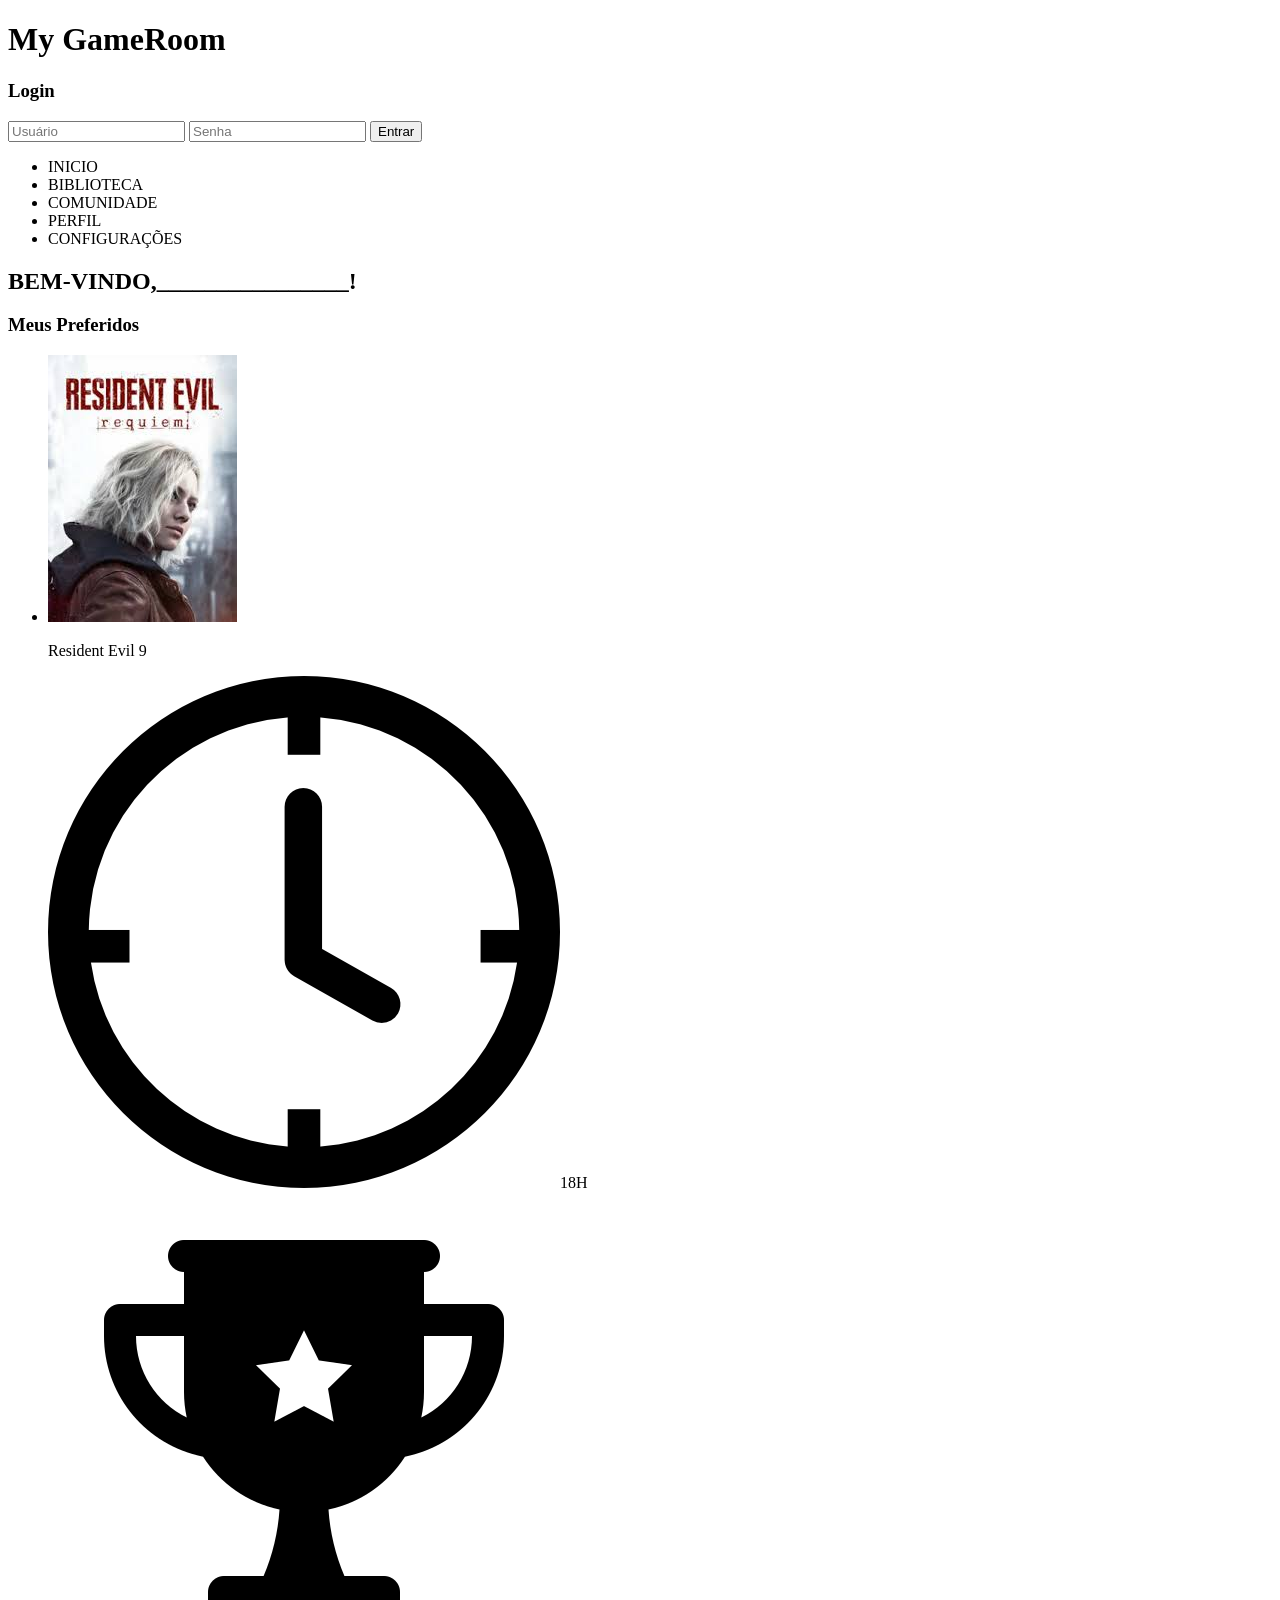
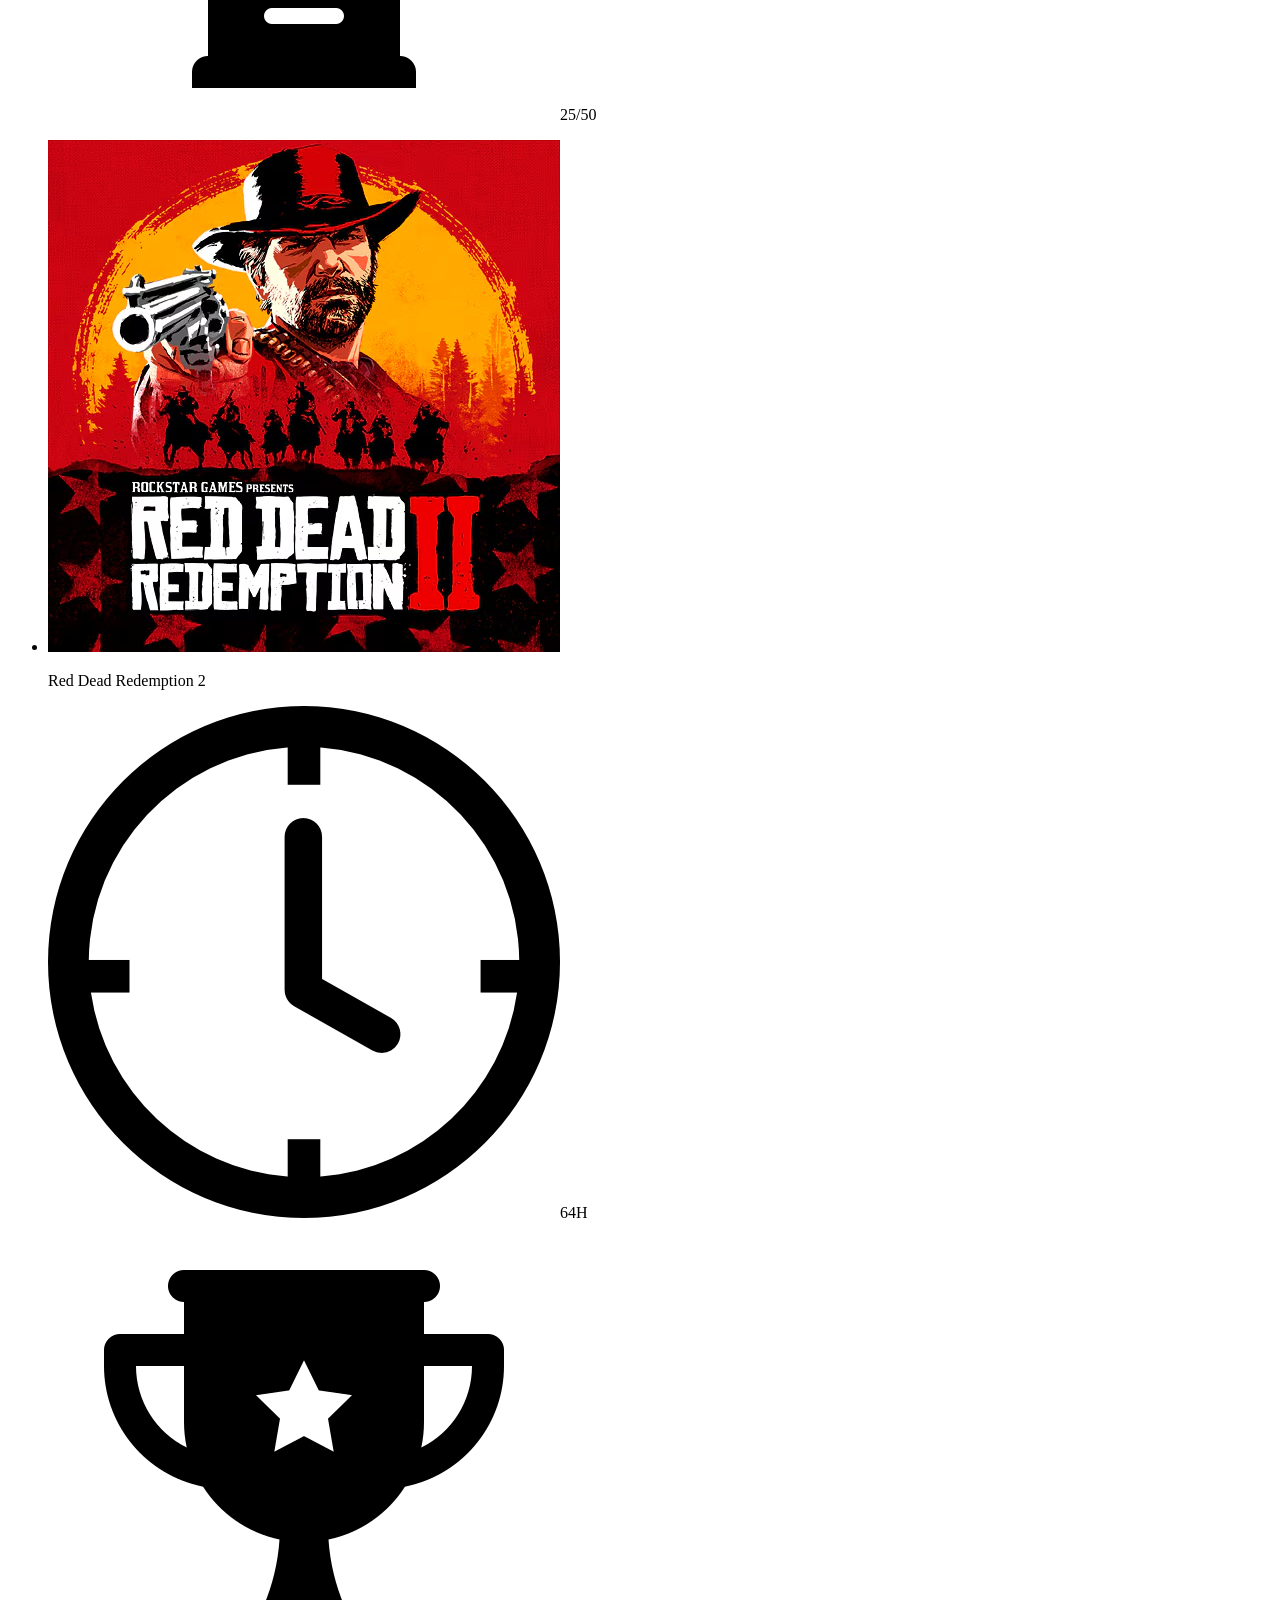
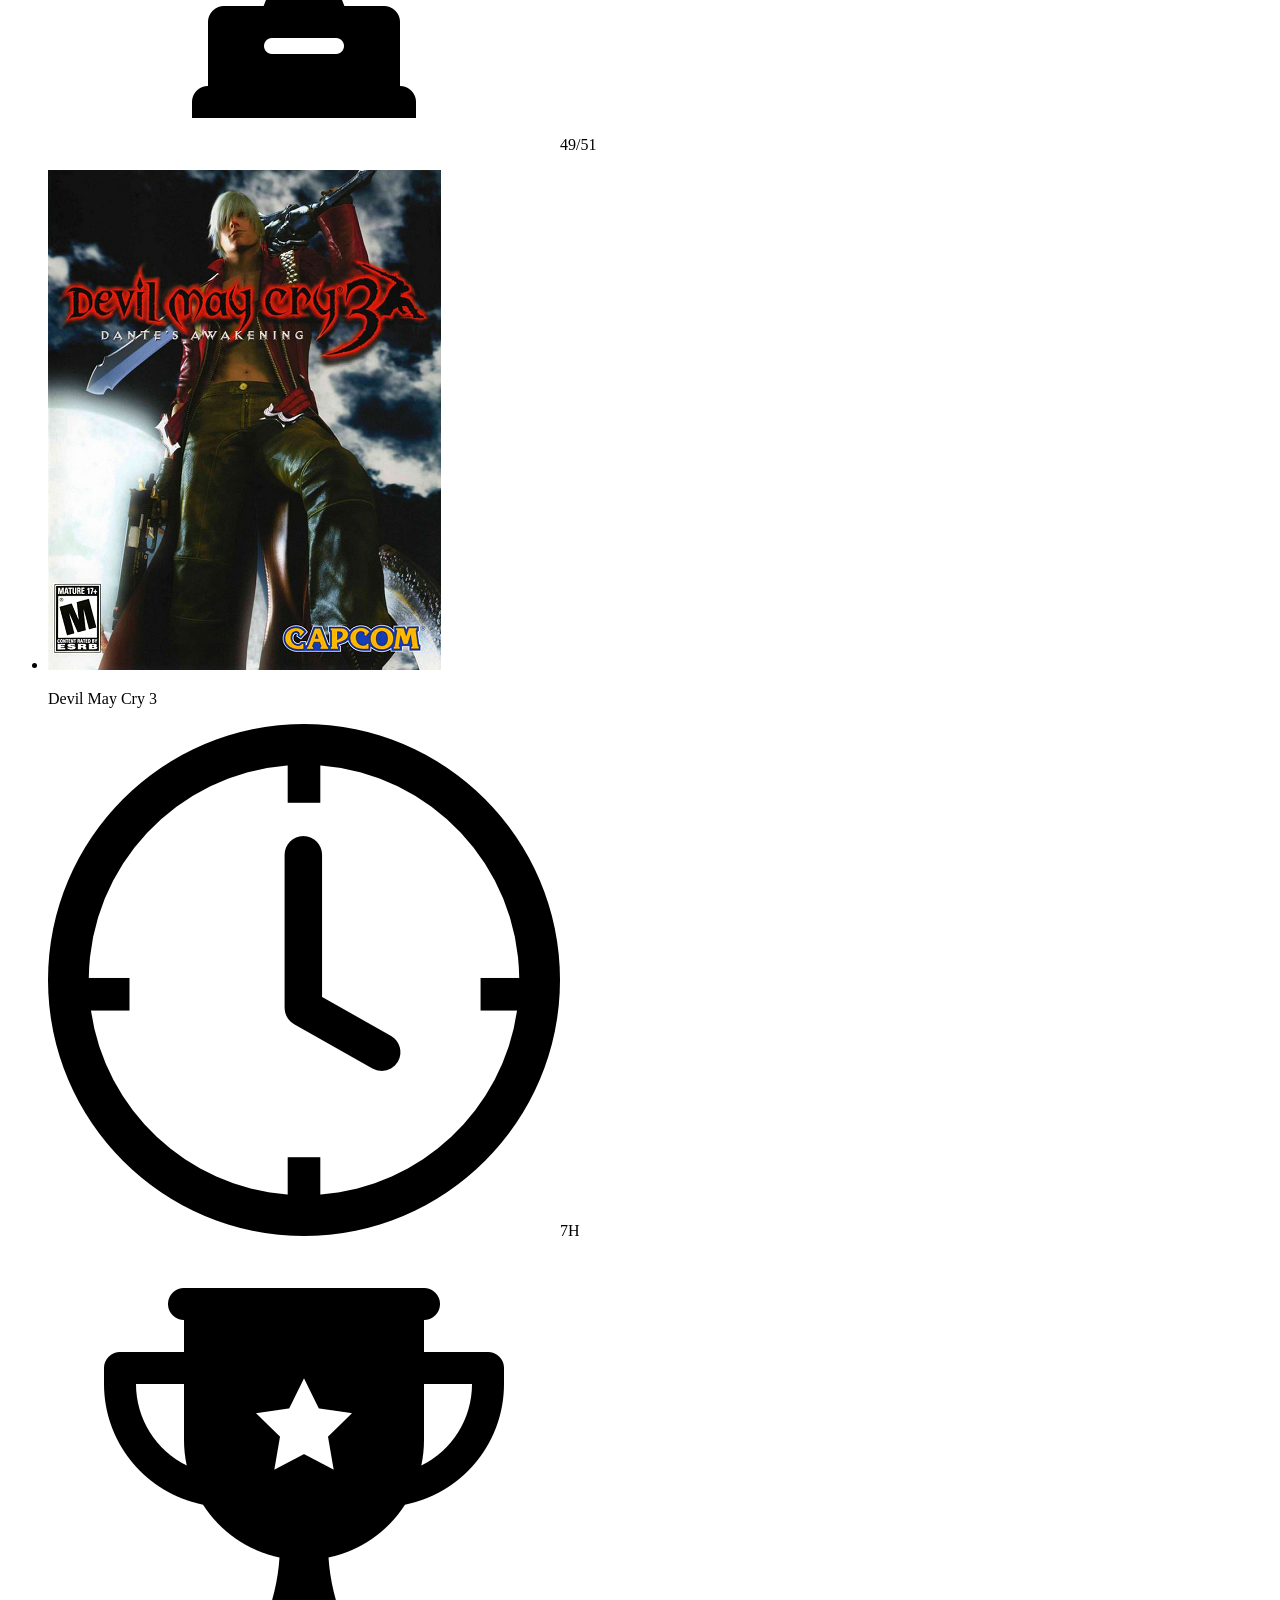
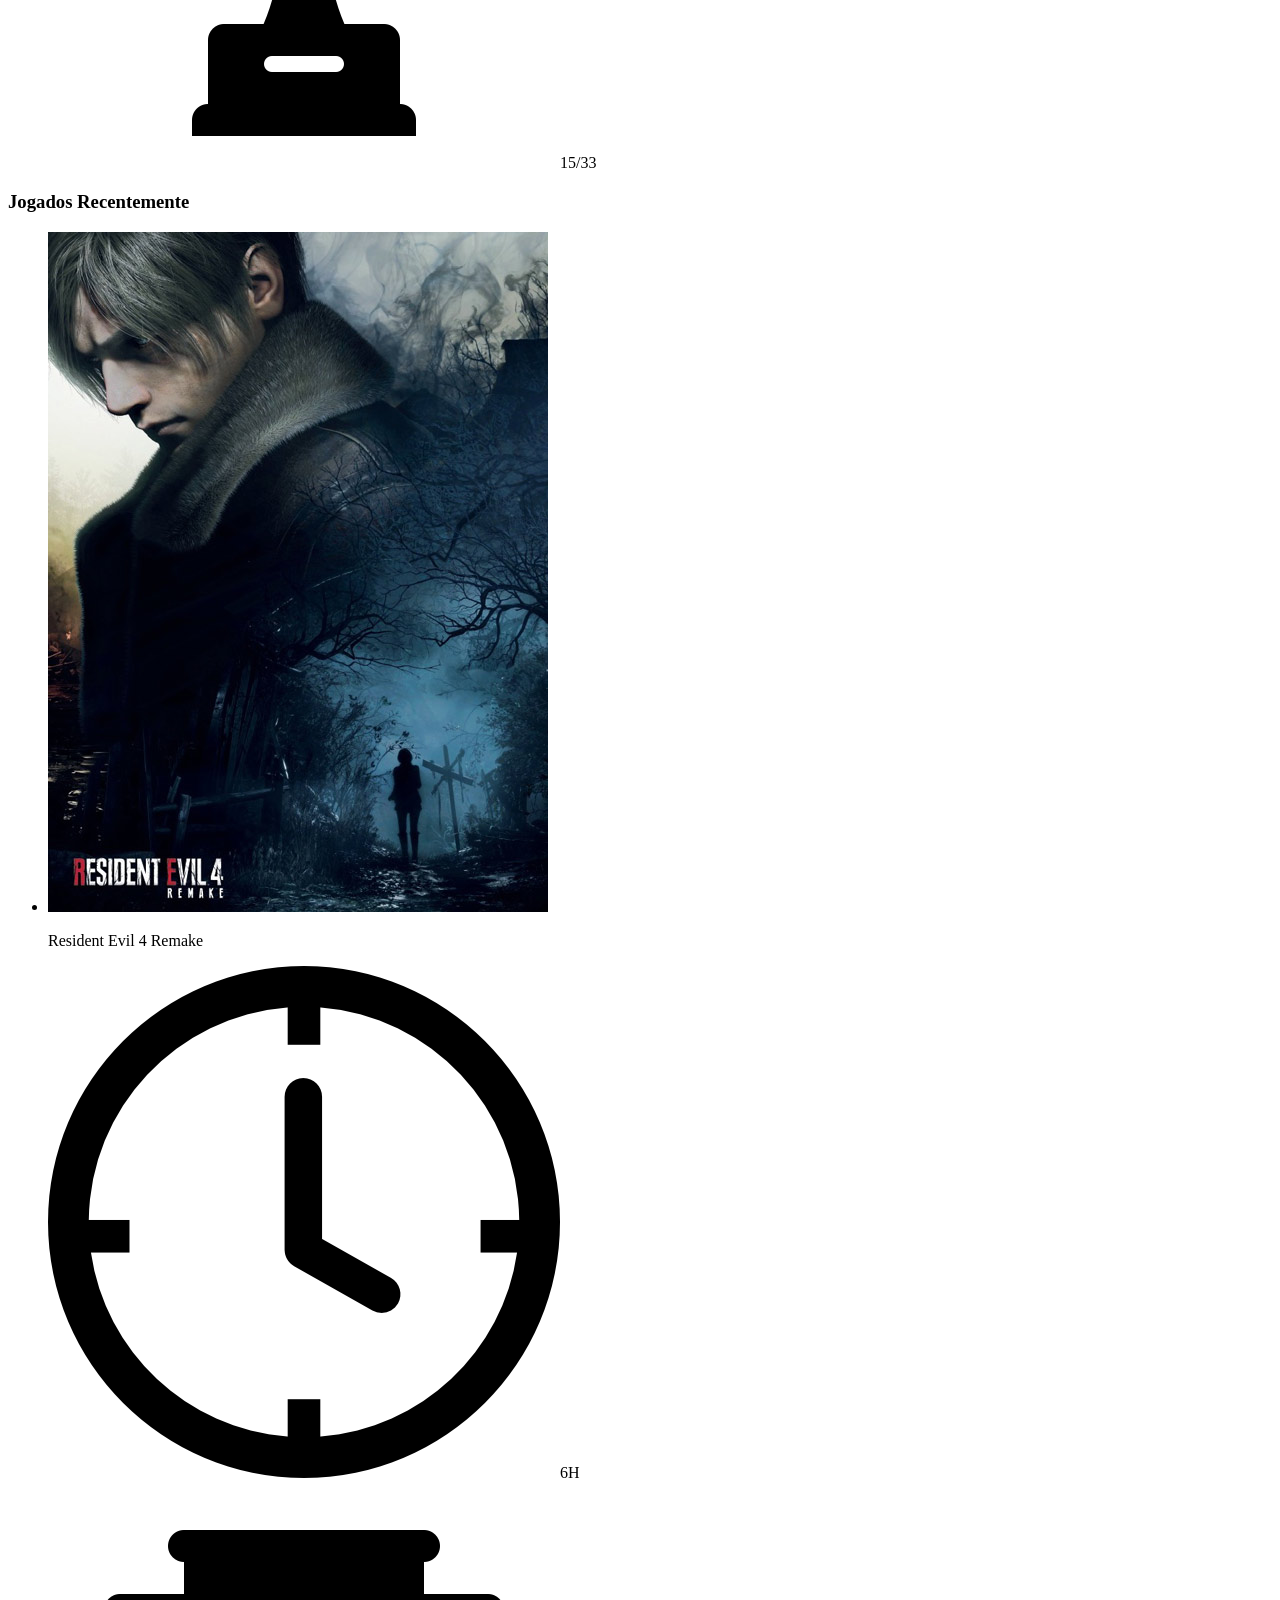
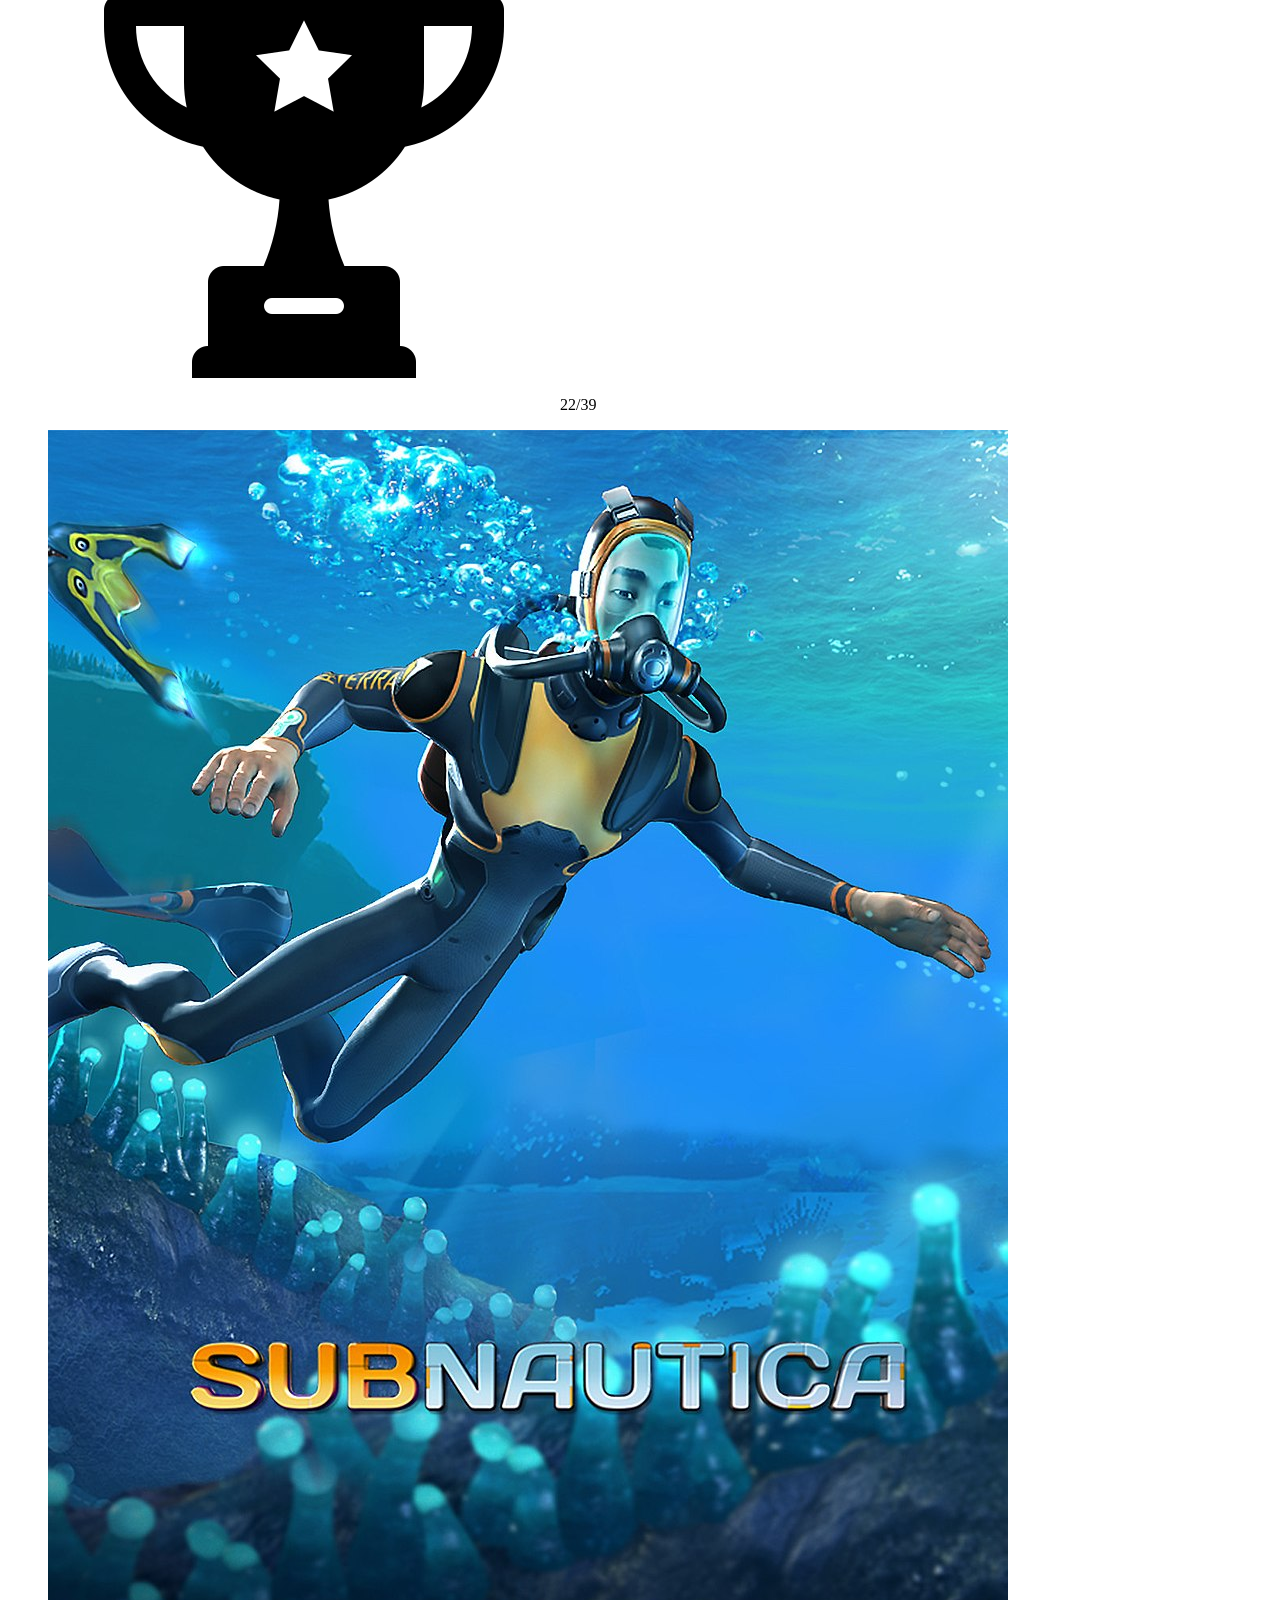
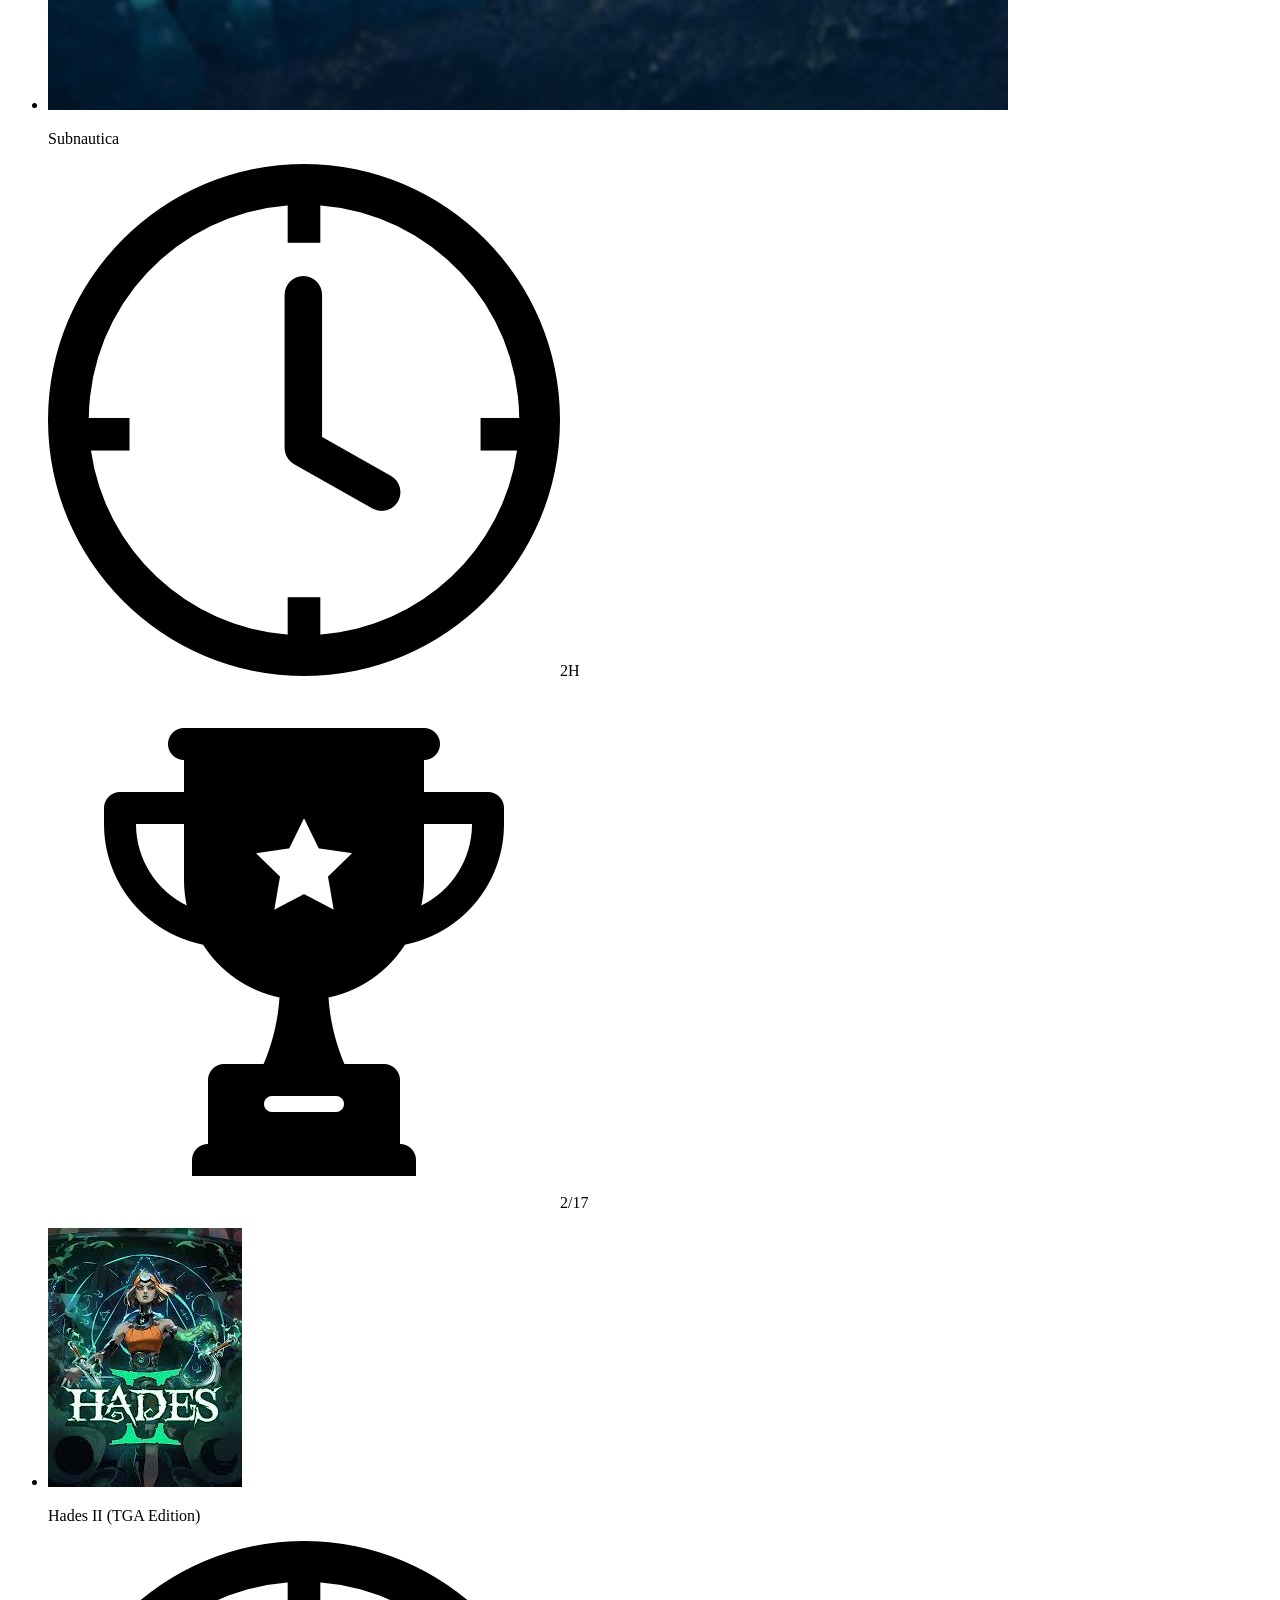
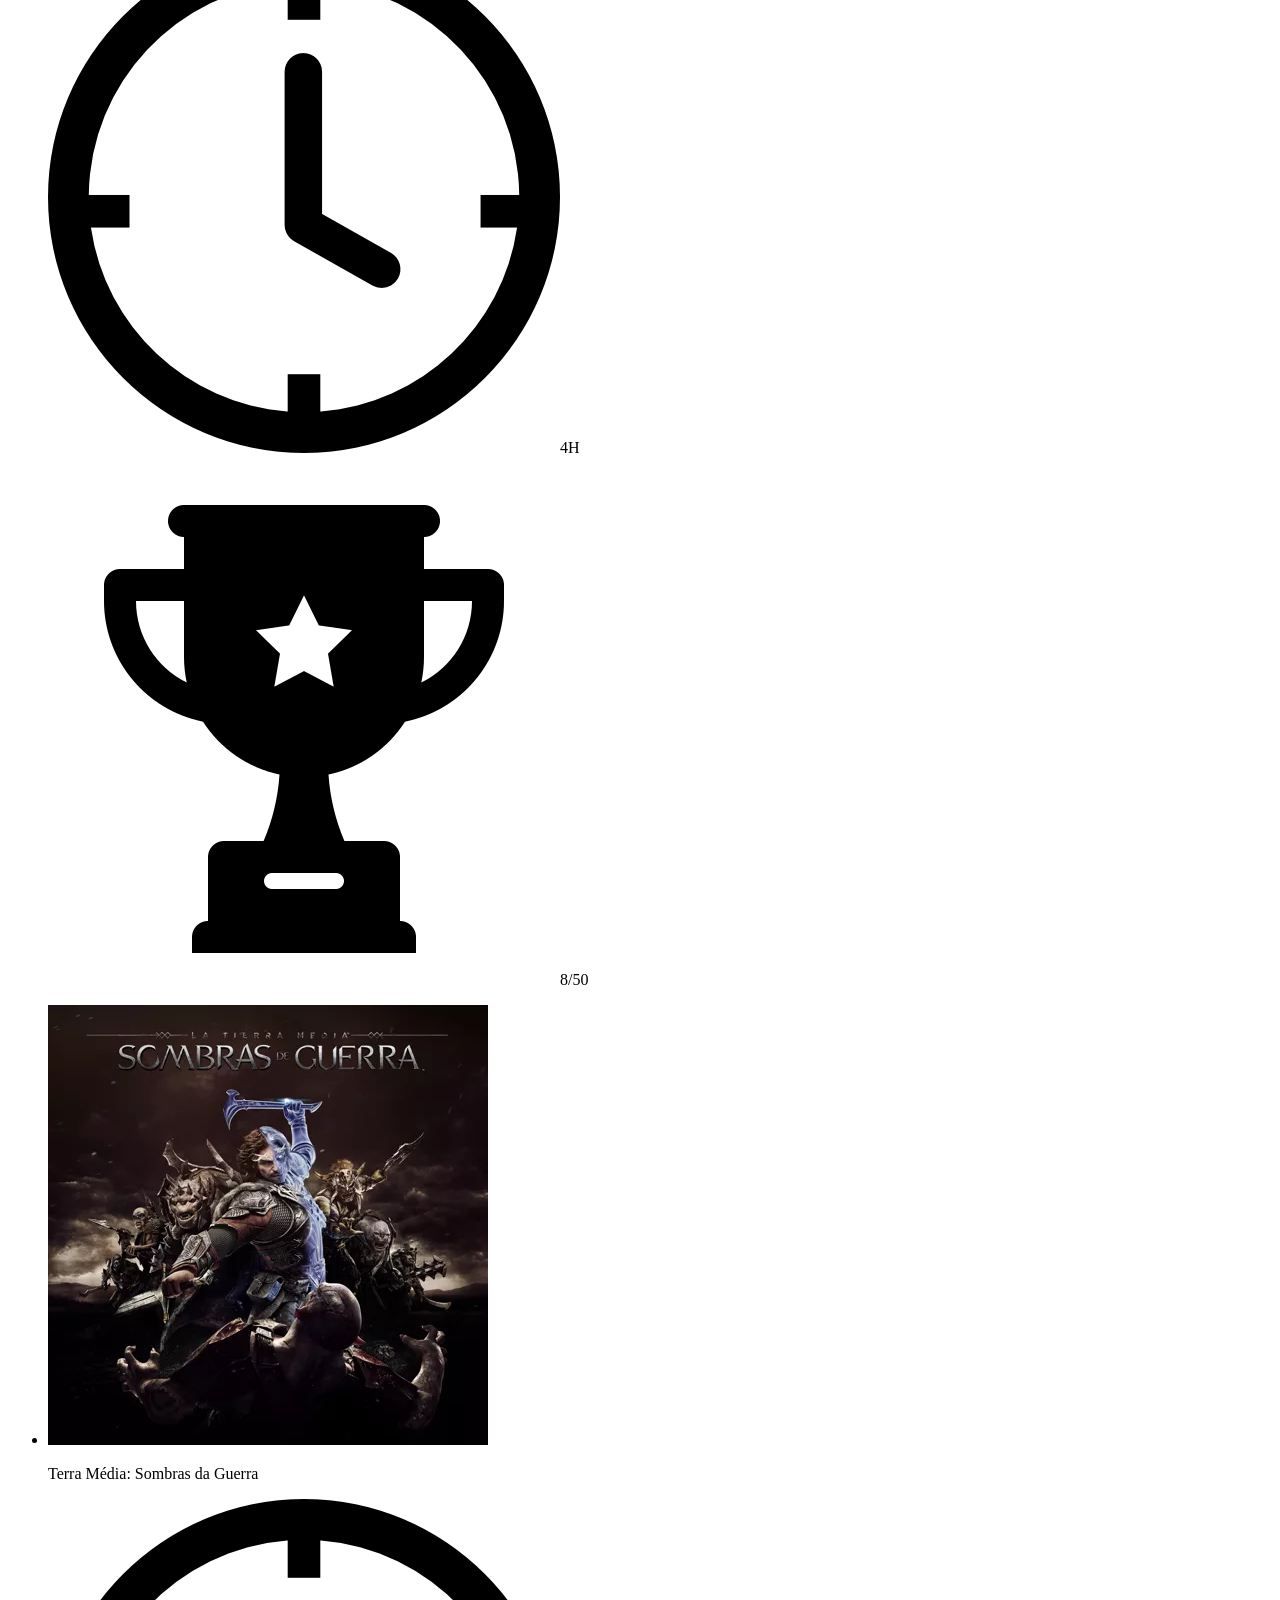
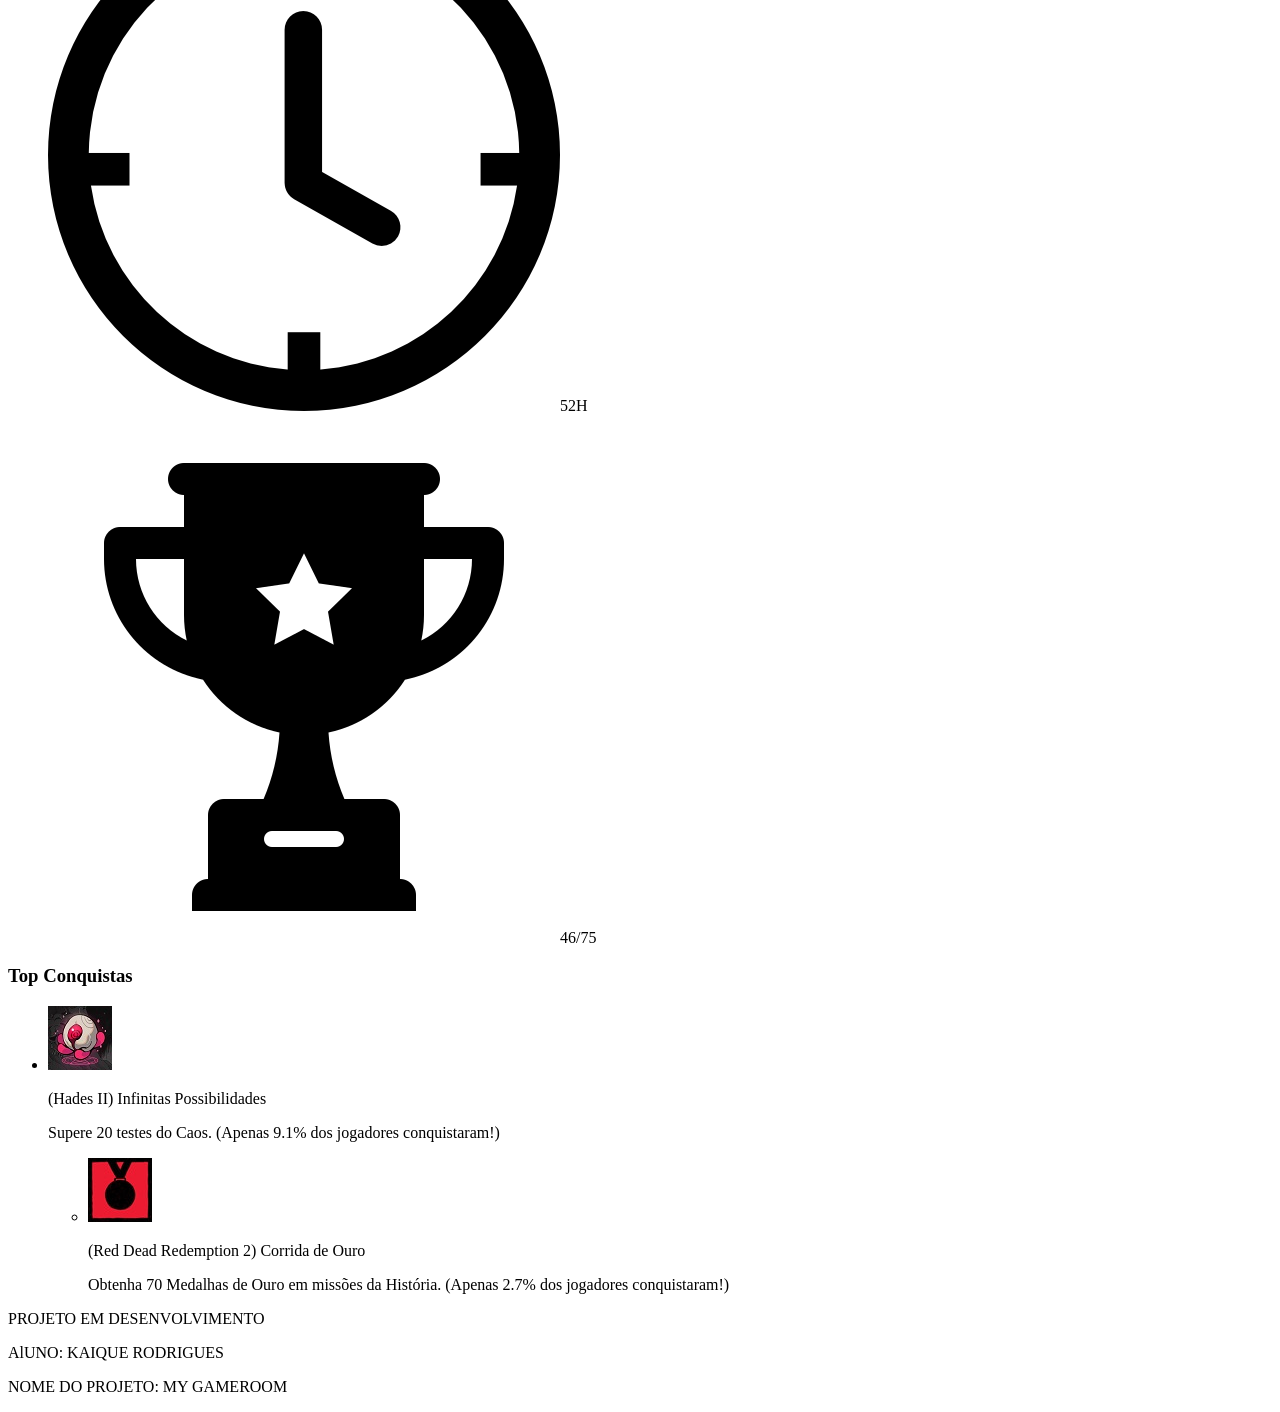
==== public/home.html @ f46827d4 "Estrutura CSS e Imagens do projeto anterior adicionado." ====
<!DOCTYPE html>
<html lang="PT-BR">

<head>
    <meta charset="UTF-8">
    <meta name="viewport" content="width=device-width, initial-scale=1.0">
    <title>My GameRoom</title>
    <link rel="stylesheet" href="style.css">
    <link rel="preconnect" href="https://fonts.googleapis.com">
<link rel="preconnect" href="https://fonts.gstatic.com" crossorigin>
<link href="https://fonts.googleapis.com/css2?family=Exo+2:ital,wght@0,100..900;1,100..900&family=Montserrat:ital,wght@0,100..900;1,100..900&display=swap" rel="stylesheet">

<body> 
    
    
    <header> 
        <div class="Cabecalho"> 
            <h1>My GameRoom</h1>
             <section>
    <h3>Login</h3>
    <form>
        <input type="text" placeholder="Usuário">
        <input type="password" placeholder="Senha">
        <button>Entrar</button>
    </form>
</section>
        <nav class="Menu">  
            <ul> 
                <li>INICIO</li>
                 <li>BIBLIOTECA</li> 
                 <li>COMUNIDADE</li> 
                 <li>PERFIL</li> 
                 <li>CONFIGURAÇÕES</li> 
                </ul> 
            </nav> 
         </div>
    </header>

<main>
    <div id="Contéudo"><h2>BEM-VINDO,________________!</h2>
    
    <section>
    <h3 id="Preferidos">Meus Preferidos</h3>
    
    <ul class="lista-jogos-pref">
        <li>
        <article class="card-favorito">
        <img src="imgs/Grace.png" class="capa">
        <p class="Titulo">Resident Evil 9</p>
        <p><img src="imgs/relogio.png" class="icone">18H</p>
        <p><img src="imgs/trofeu.png" class="icone">25/50</p>
        </article>
        </li>

        <li>
        <article class="card-favorito">
        <img src="imgs/Arthur.png" class="capa">
        <p class="Titulo">Red Dead Redemption 2</p>
        <p><img src="imgs/relogio.png" class="icone">64H</p>
        <p><img src="imgs/trofeu.png" class="icone">49/51</p>
        </article>
        </li>

        <li>
        <article class="card-favorito">
        <img src="imgs/Dmc3.png" class="capa">
        <p class="Titulo">Devil May Cry 3</p>
        <p><img src="imgs/relogio.png" class="icone">7H</p>
        <p><img src="imgs/trofeu.png" class="icone">15/33</p>
        </article>
        </li>
    </ul>
    </section>
                
    <section>
    <h3 id="recentemente">Jogados Recentemente</h3>
    <ul class="lista-rec">
        
        <li>
        <article class="card-normal">
        <img src="imgs/Leon.png" class="capa">
        <p class="Titulo">Resident Evil 4 Remake</p>
        <p><img src="imgs/relogio.png" class="icone">6H</p>
        <p><img src="imgs/trofeu.png" class="icone">22/39</p>
        </article>
        </li>
        
        <li>
        <article class="card-normal">
        <img src="imgs/Subnautica.png" class="capa">
        <p class="Titulo">Subnautica</p>
        <p><img src="imgs/relogio.png" class="icone">2H</p>
        <p><img src="imgs/trofeu.png" class="icone">2/17</p>
        </article>
        </li>
        
        <li>
        <article class="card-normal">
        <img src="imgs/Hades.png" class="capa">
        <p class="Titulo">Hades II (TGA Edition)</p>
        <p><img src="imgs/relogio.png" class="icone">4H</p>
        <p><img src="imgs/trofeu.png" class="icone">8/50</p>
        </article>
        </li>

        <li>
        <article class="card-normal">
        <img src="imgs/Terra.png" class="capa">
        <p class="Titulo">Terra Média: Sombras da Guerra</p>
        <p><img src="imgs/relogio.png" class="icone">52H</p>
        <p><img src="imgs/trofeu.png" class="icone">46/75</p>
        </article>
        </li>
    </ul>
    
    <section>
        
        <h3 id="top">Top Conquistas</h3>

        <ul class="Conquistas">
        <li>
        <article>
        <img src="imgs/ConquistaHades.png" class="capa">
        <p class="Titulo">(Hades II) Infinitas Possibilidades</p>
        <p>Supere 20 testes do Caos. (Apenas 9.1% dos jogadores conquistaram!)</p>
        </article>
        </li>
    
        <ul class="Conquistas">
        <li>
        <article>
        <img src="imgs/Rdr2.png" class="capa">
        <p class="Titulo">(Red Dead Redemption 2) Corrida de Ouro</p>
        <p>Obtenha 70 Medalhas de Ouro em missões da História. (Apenas 2.7% dos jogadores conquistaram!)</p>
        </article>
        </li>
    </section>
    </div>
</main>
    <footer class="final">
        <p>PROJETO EM DESENVOLVIMENTO</p>
        <p>AlUNO: KAIQUE RODRIGUES</p>
        <p>NOME DO PROJETO: MY GAMEROOM</p>
    </footer>
</body>
</html>
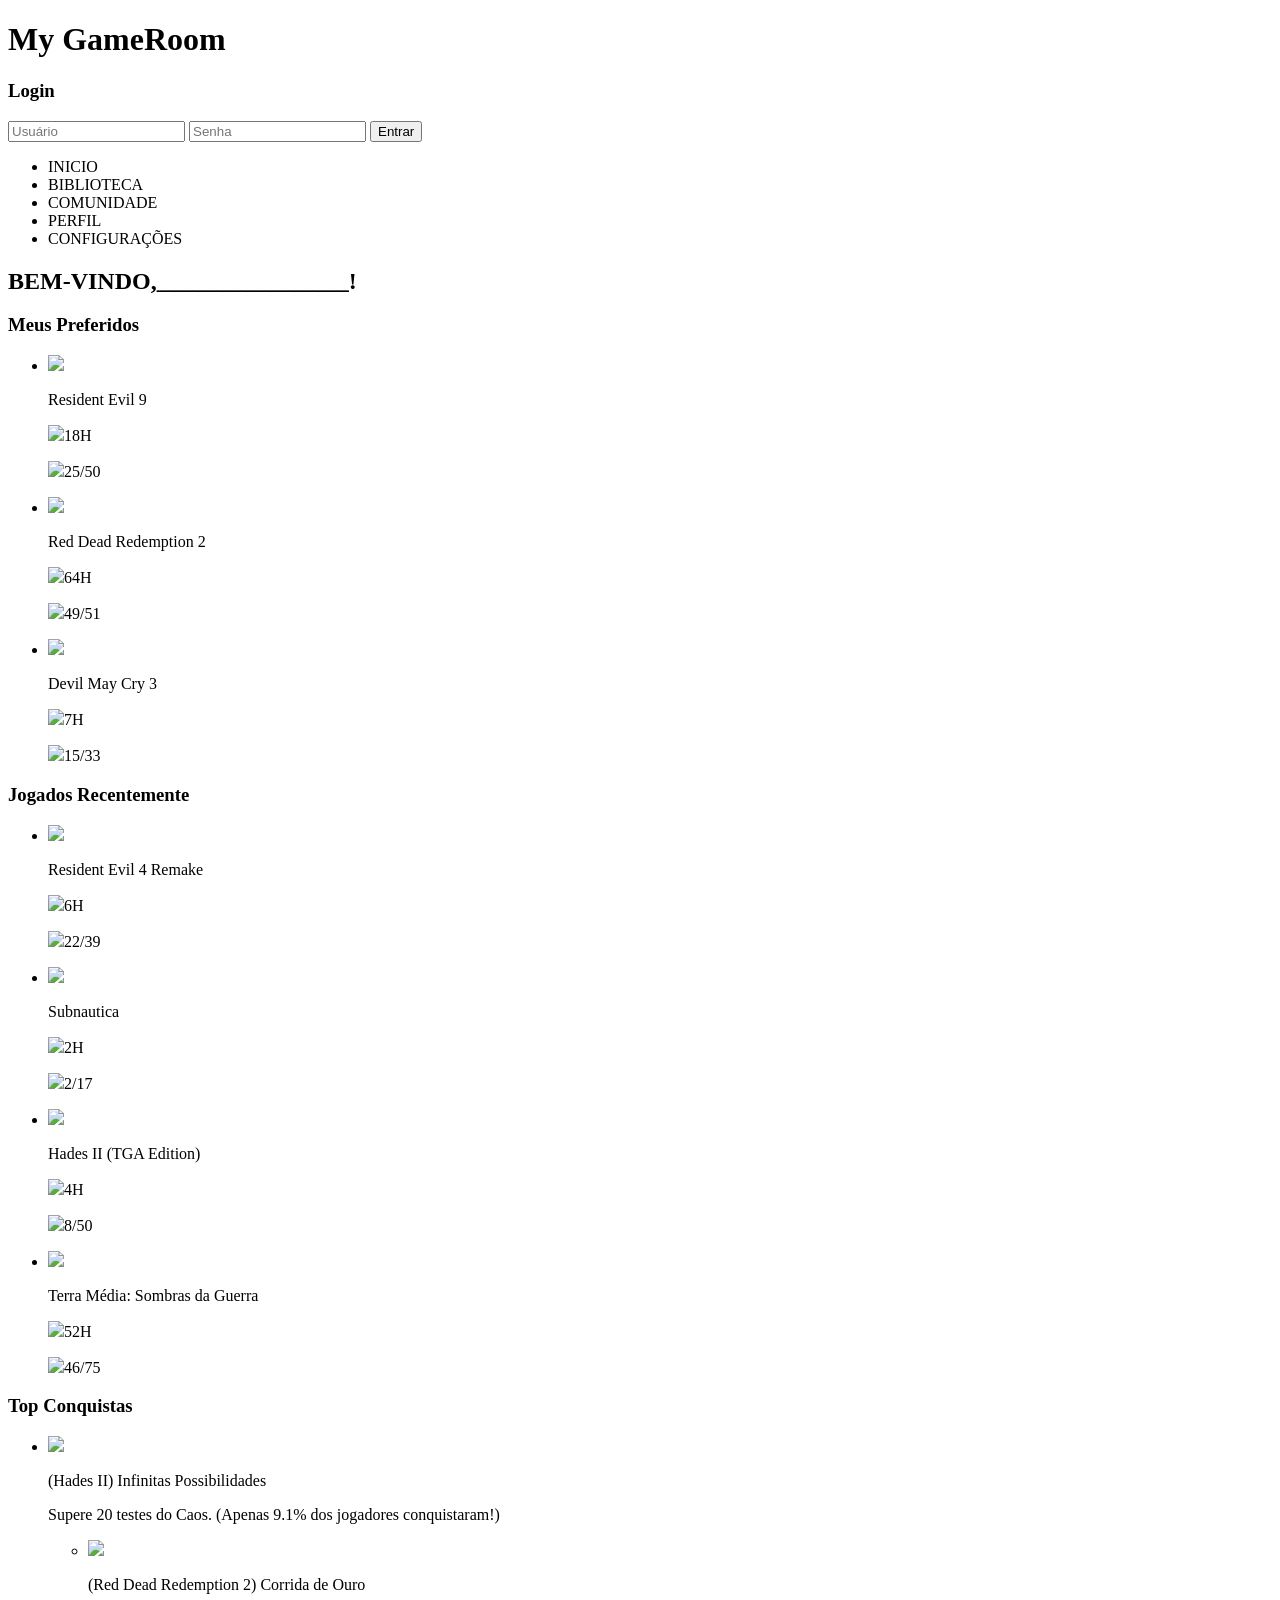
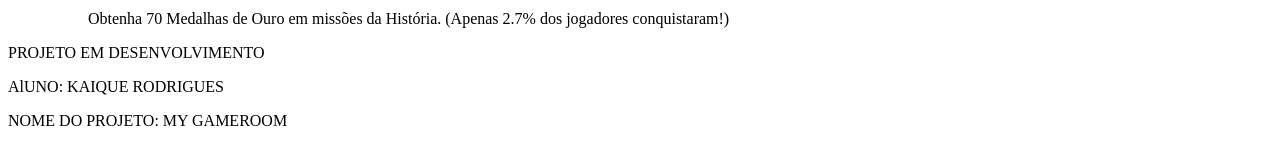
==== commit d050f24e: "Estrutura HTML adicionada." ====
--- a/public/home.html
+++ b/public/home.html
@@ -5,7 +5,7 @@
     <meta charset="UTF-8">
     <meta name="viewport" content="width=device-width, initial-scale=1.0">
     <title>My GameRoom</title>
-    <link rel="stylesheet" href="style.css">
+    <link rel="stylesheet" href="styles.css">
     <link rel="preconnect" href="https://fonts.googleapis.com">
 <link rel="preconnect" href="https://fonts.gstatic.com" crossorigin>
 <link href="https://fonts.googleapis.com/css2?family=Exo+2:ital,wght@0,100..900;1,100..900&family=Montserrat:ital,wght@0,100..900;1,100..900&display=swap" rel="stylesheet">
